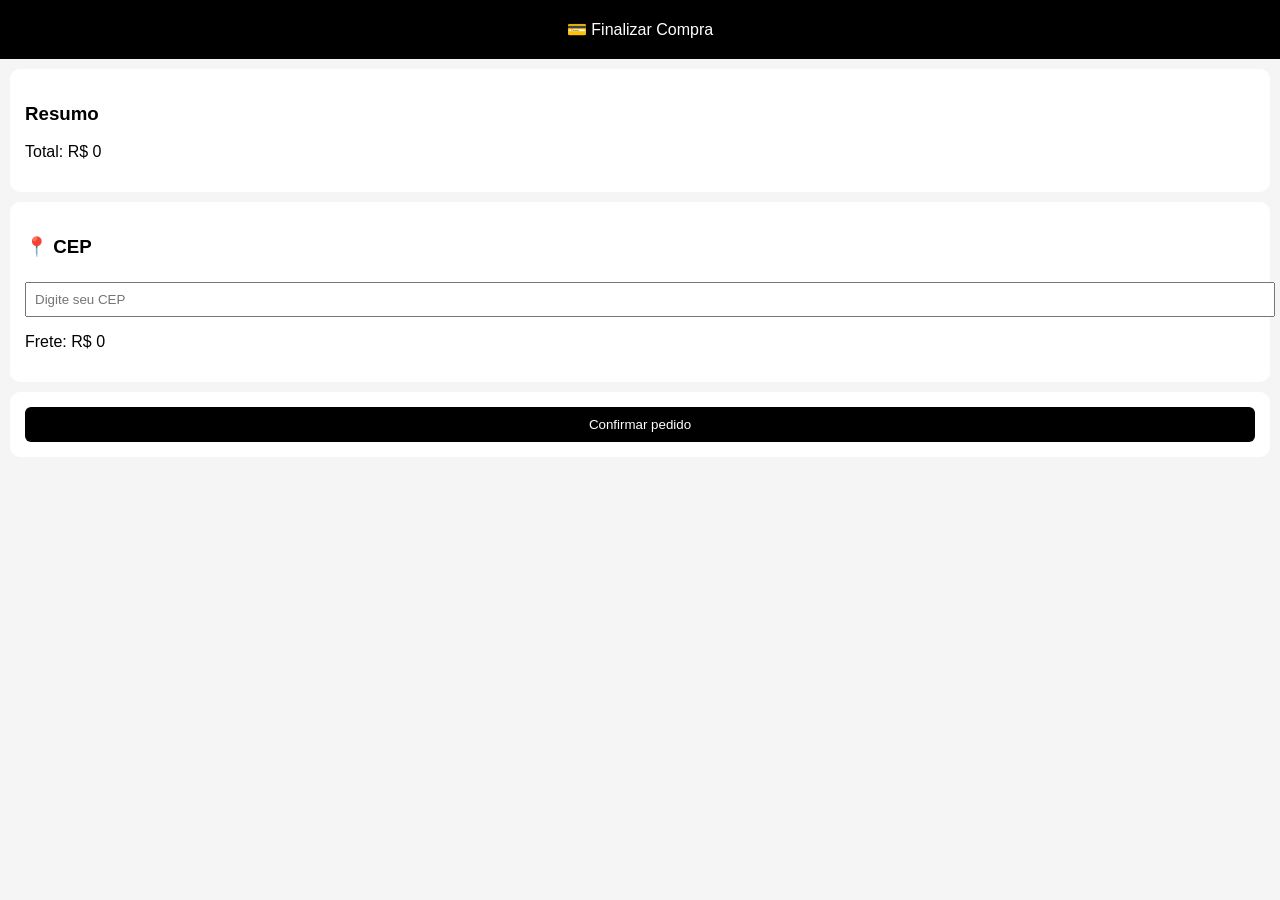
==== checkout.html @ edac12d0 "Create checkout.html" ====
<!DOCTYPE html>
<html lang="pt-br">
<head>
<meta charset="UTF-8">
<meta name="viewport" content="width=device-width, initial-scale=1.0">
<title>Checkout HL APPLE</title>

<style>
body{font-family:Arial;margin:0;background:#f5f5f5}
header{background:#000;color:#fff;padding:20px;text-align:center}

.box{background:#fff;margin:10px;padding:15px;border-radius:10px}

button{background:#000;color:#fff;border:none;padding:10px;width:100%;border-radius:6px}
input{width:100%;padding:8px;margin-top:5px}
</style>
</head>

<body>

<header>💳 Finalizar Compra</header>

<div class="box">
<h3>Resumo</h3>
<p id="resumo"></p>
<p>Total: R$ <span id="total"></span></p>
</div>

<div class="box">
<h3>📍 CEP</h3>
<input id="cep" placeholder="Digite seu CEP" oninput="calcFrete()">
<p>Frete: R$ <span id="frete">0</span></p>
</div>

<div class="box">
<button onclick="finish()">Confirmar pedido</button>
</div>

<script>

let cart = JSON.parse(localStorage.getItem("cart")) || [];
let total = cart.reduce((s,i)=>s+i.price,0);
let frete = 0;

document.getElementById("resumo").innerText =
cart.map(i=>i.name).join(", ");

document.getElementById("total").innerText = total;

function calcFrete(){
let cep = document.getElementById("cep").value;
frete = cep.length >= 8 ? 30 : 0;
document.getElementById("frete").innerText = frete;
}

function finish(){

let pix = "11946796959";
let whatsapp = "5511960934864";

let msg =
"🛒 HL APPLE PEDIDO\n\n" +
"Produtos: " + cart.map(i=>i.name).join(", ") +
"\nTotal: R$ " + total +
"\nFrete: R$ " + frete +
"\n\n💰 PIX: " + pix +
"\nEnviar comprovante após pagamento.";

let url = "https://wa.me/" + whatsapp + "?text=" + encodeURIComponent(msg);

window.open(url);

// salvar pedido no admin
localStorage.setItem("lastOrder", msg);
}

</script>

</body>
</html>
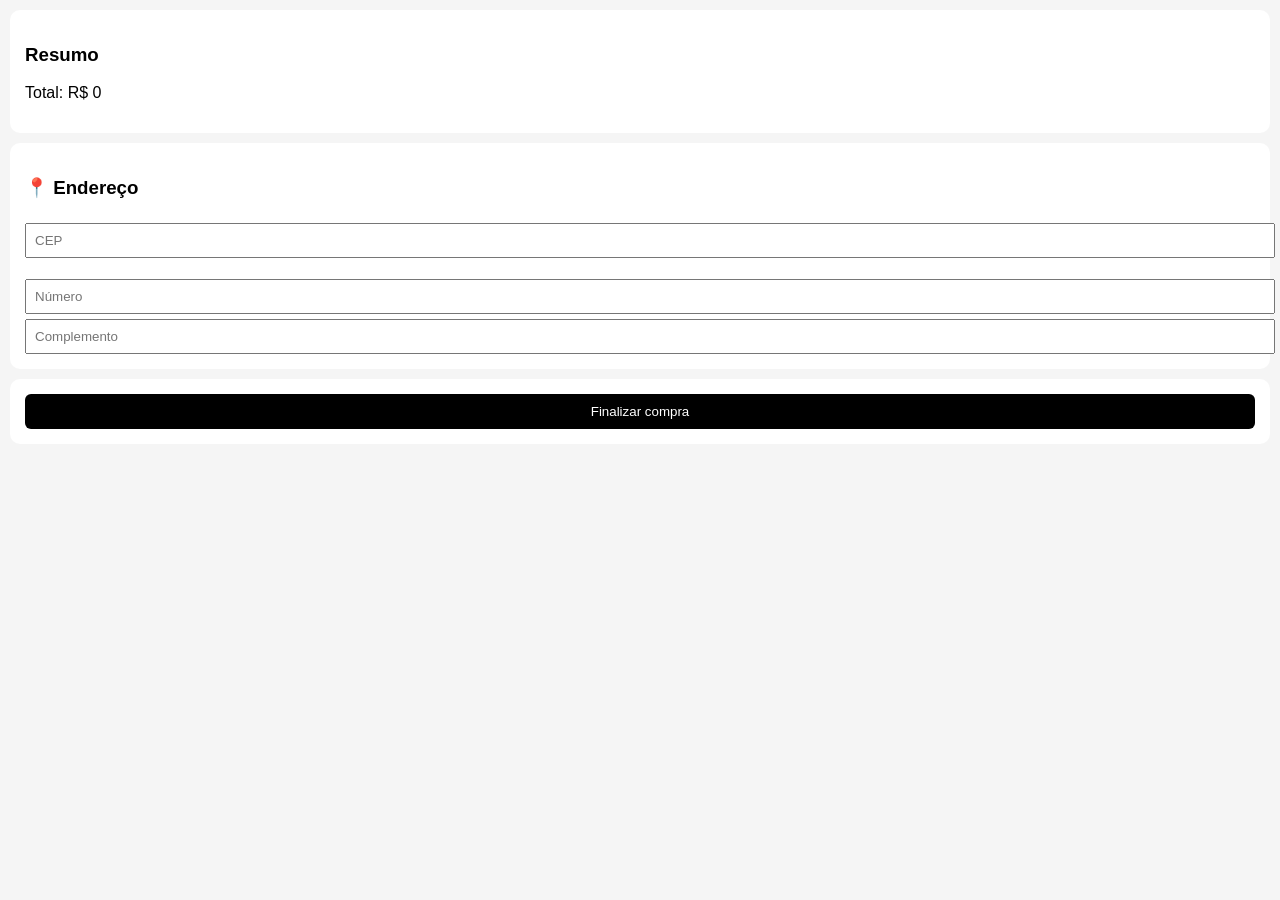
==== commit c26155f4: "Create checkout.html" ====
--- a/checkout.html
+++ b/checkout.html
@@ -2,23 +2,18 @@
 <html lang="pt-br">
 <head>
 <meta charset="UTF-8">
-<meta name="viewport" content="width=device-width, initial-scale=1.0">
 <title>Checkout HL APPLE</title>
 
 <style>
-body{font-family:Arial;margin:0;background:#f5f5f5}
-header{background:#000;color:#fff;padding:20px;text-align:center}
-
+body{font-family:Arial;background:#f5f5f5;margin:0}
 .box{background:#fff;margin:10px;padding:15px;border-radius:10px}
 
+input{width:100%;padding:8px;margin-top:5px}
 button{background:#000;color:#fff;border:none;padding:10px;width:100%;border-radius:6px}
-input{width:100%;padding:8px;margin-top:5px}
 </style>
 </head>
 
 <body>
-
-<header>💳 Finalizar Compra</header>
 
 <div class="box">
 <h3>Resumo</h3>
@@ -27,51 +22,66 @@
 </div>
 
 <div class="box">
-<h3>📍 CEP</h3>
-<input id="cep" placeholder="Digite seu CEP" oninput="calcFrete()">
-<p>Frete: R$ <span id="frete">0</span></p>
+<h3>📍 Endereço</h3>
+<input id="cep" placeholder="CEP" onblur="buscarCEP()">
+<p id="endereco"></p>
+
+<input id="numero" placeholder="Número">
+<input id="complemento" placeholder="Complemento">
 </div>
 
 <div class="box">
-<button onclick="finish()">Confirmar pedido</button>
+<button onclick="finalizar()">Finalizar compra</button>
 </div>
 
 <script>
 
 let cart = JSON.parse(localStorage.getItem("cart")) || [];
 let total = cart.reduce((s,i)=>s+i.price,0);
-let frete = 0;
 
 document.getElementById("resumo").innerText =
 cart.map(i=>i.name).join(", ");
 
 document.getElementById("total").innerText = total;
 
-function calcFrete(){
+// CEP automático
+function buscarCEP(){
 let cep = document.getElementById("cep").value;
-frete = cep.length >= 8 ? 30 : 0;
-document.getElementById("frete").innerText = frete;
+
+fetch(`https://viacep.com.br/ws/${cep}/json/`)
+.then(r=>r.json())
+.then(data=>{
+document.getElementById("endereco").innerText =
+data.logradouro + " - " + data.bairro + " - " + data.localidade;
+});
 }
 
-function finish(){
+function finalizar(){
 
+let whatsapp = "5511960934864";
 let pix = "11946796959";
-let whatsapp = "5511960934864";
+
+// PEDIDO AUTOMÁTICO 334+
+let pedido = localStorage.getItem("pedido") || 333;
+pedido = parseInt(pedido) + 1;
+localStorage.setItem("pedido", pedido);
+
+let endereco = document.getElementById("endereco").innerText;
+let numero = document.getElementById("numero").value;
+let comp = document.getElementById("complemento").value;
 
 let msg =
-"🛒 HL APPLE PEDIDO\n\n" +
-"Produtos: " + cart.map(i=>i.name).join(", ") +
+"🛒 HL APPLE PEDIDO #" + pedido +
+"\n\nProdutos: " + cart.map(i=>i.name).join(", ") +
 "\nTotal: R$ " + total +
-"\nFrete: R$ " + frete +
-"\n\n💰 PIX: " + pix +
-"\nEnviar comprovante após pagamento.";
+"\nEndereço: " + endereco +
+", Nº " + numero +
+" - " + comp +
+"\n\n💰 PIX: " + pix;
 
 let url = "https://wa.me/" + whatsapp + "?text=" + encodeURIComponent(msg);
 
 window.open(url);
-
-// salvar pedido no admin
-localStorage.setItem("lastOrder", msg);
 }
 
 </script>
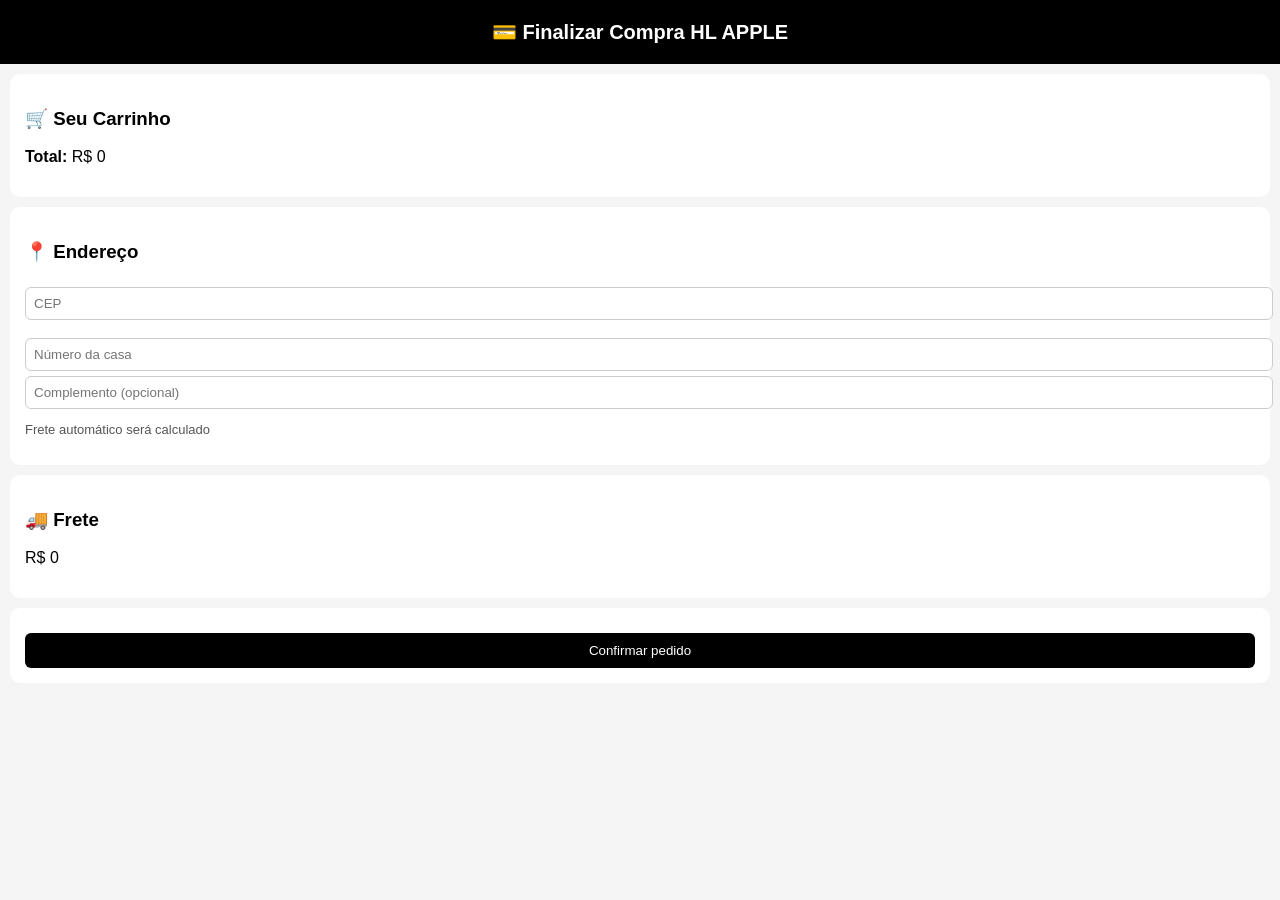
==== commit f640ba07: "Create checkout.html" ====
--- a/checkout.html
+++ b/checkout.html
@@ -2,49 +2,115 @@
 <html lang="pt-br">
 <head>
 <meta charset="UTF-8">
+<meta name="viewport" content="width=device-width, initial-scale=1.0">
 <title>Checkout HL APPLE</title>
 
 <style>
-body{font-family:Arial;background:#f5f5f5;margin:0}
+body{font-family:Arial;margin:0;background:#f5f5f5}
+
+header{background:#000;color:#fff;padding:20px;text-align:center;font-size:20px;font-weight:bold}
+
 .box{background:#fff;margin:10px;padding:15px;border-radius:10px}
 
-input{width:100%;padding:8px;margin-top:5px}
-button{background:#000;color:#fff;border:none;padding:10px;width:100%;border-radius:6px}
+.item{
+border-bottom:1px solid #ddd;
+padding:10px 0;
+}
+
+button{
+background:#000;
+color:#fff;
+border:none;
+padding:10px;
+width:100%;
+border-radius:6px;
+margin-top:10px;
+cursor:pointer;
+}
+
+input{
+width:100%;
+padding:8px;
+margin-top:5px;
+border-radius:6px;
+border:1px solid #ccc;
+}
+
+.small{font-size:13px;color:#555}
+.red{color:red;cursor:pointer}
 </style>
 </head>
 
 <body>
 
+<header>💳 Finalizar Compra HL APPLE</header>
+
 <div class="box">
-<h3>Resumo</h3>
-<p id="resumo"></p>
-<p>Total: R$ <span id="total"></span></p>
+<h3>🛒 Seu Carrinho</h3>
+<div id="cart"></div>
+<p><b>Total:</b> R$ <span id="total">0</span></p>
 </div>
 
 <div class="box">
 <h3>📍 Endereço</h3>
+
 <input id="cep" placeholder="CEP" onblur="buscarCEP()">
-<p id="endereco"></p>
+<p id="endereco" class="small"></p>
 
-<input id="numero" placeholder="Número">
-<input id="complemento" placeholder="Complemento">
+<input id="numero" placeholder="Número da casa">
+<input id="complemento" placeholder="Complemento (opcional)">
+
+<p class="small">Frete automático será calculado</p>
 </div>
 
 <div class="box">
-<button onclick="finalizar()">Finalizar compra</button>
+<h3>🚚 Frete</h3>
+<p>R$ <span id="frete">0</span></p>
+</div>
+
+<div class="box">
+<button onclick="finalizar()">Confirmar pedido</button>
 </div>
 
 <script>
 
 let cart = JSON.parse(localStorage.getItem("cart")) || [];
-let total = cart.reduce((s,i)=>s+i.price,0);
+let total = 0;
+let frete = 0;
 
-document.getElementById("resumo").innerText =
-cart.map(i=>i.name).join(", ");
+// PEDIDO INICIAL 334+
+let pedido = localStorage.getItem("pedidoHL") || 333;
+pedido = parseInt(pedido) + 1;
+localStorage.setItem("pedidoHL", pedido);
 
+function renderCart(){
+
+let html = "";
+
+cart.forEach((item,index)=>{
+html += `
+<div class="item">
+<b>${item.name}</b><br>
+${item.storage || ""} ${item.color || ""}<br>
+R$ ${item.price}<br>
+<span class="red" onclick="removeItem(${index})">Remover</span>
+</div>
+`;
+});
+
+total = cart.reduce((s,i)=>s+i.price,0);
+
+document.getElementById("cart").innerHTML = html;
 document.getElementById("total").innerText = total;
 
-// CEP automático
+}
+
+function removeItem(i){
+cart.splice(i,1);
+localStorage.setItem("cart",JSON.stringify(cart));
+renderCart();
+}
+
 function buscarCEP(){
 let cep = document.getElementById("cep").value;
 
@@ -53,7 +119,13 @@
 .then(data=>{
 document.getElementById("endereco").innerText =
 data.logradouro + " - " + data.bairro + " - " + data.localidade;
+calcFrete();
 });
+}
+
+function calcFrete(){
+frete = cart.length > 0 ? 25 : 0;
+document.getElementById("frete").innerText = frete;
 }
 
 function finalizar(){
@@ -61,28 +133,41 @@
 let whatsapp = "5511960934864";
 let pix = "11946796959";
 
-// PEDIDO AUTOMÁTICO 334+
-let pedido = localStorage.getItem("pedido") || 333;
-pedido = parseInt(pedido) + 1;
-localStorage.setItem("pedido", pedido);
-
 let endereco = document.getElementById("endereco").innerText;
 let numero = document.getElementById("numero").value;
 let comp = document.getElementById("complemento").value;
 
 let msg =
 "🛒 HL APPLE PEDIDO #" + pedido +
-"\n\nProdutos: " + cart.map(i=>i.name).join(", ") +
-"\nTotal: R$ " + total +
-"\nEndereço: " + endereco +
+"\n\nProdutos:\n" +
+cart.map(i=>"• "+i.name+" "+(i.storage||"")+" "+(i.color||"")).join("\n") +
+"\n\nTotal: R$ " + total +
+"\nFrete: R$ " + frete +
+"\n\nEndereço: " + endereco +
 ", Nº " + numero +
 " - " + comp +
-"\n\n💰 PIX: " + pix;
+"\n\n💰 PIX: " + pix +
+"\n\n📦 Pedido em processamento.";
 
 let url = "https://wa.me/" + whatsapp + "?text=" + encodeURIComponent(msg);
 
 window.open(url);
+
+// limpar carrinho após pedido
+localStorage.removeItem("cart");
+
+// página de confirmação
+document.body.innerHTML = `
+<div style="font-family:Arial;text-align:center;padding:50px">
+<h1>🎉 Pedido Confirmado!</h1>
+<p>Seu pedido #${pedido} foi enviado.</p>
+<p>Você será atendido no WhatsApp.</p>
+</div>
+`;
+
 }
+
+renderCart();
 
 </script>
 
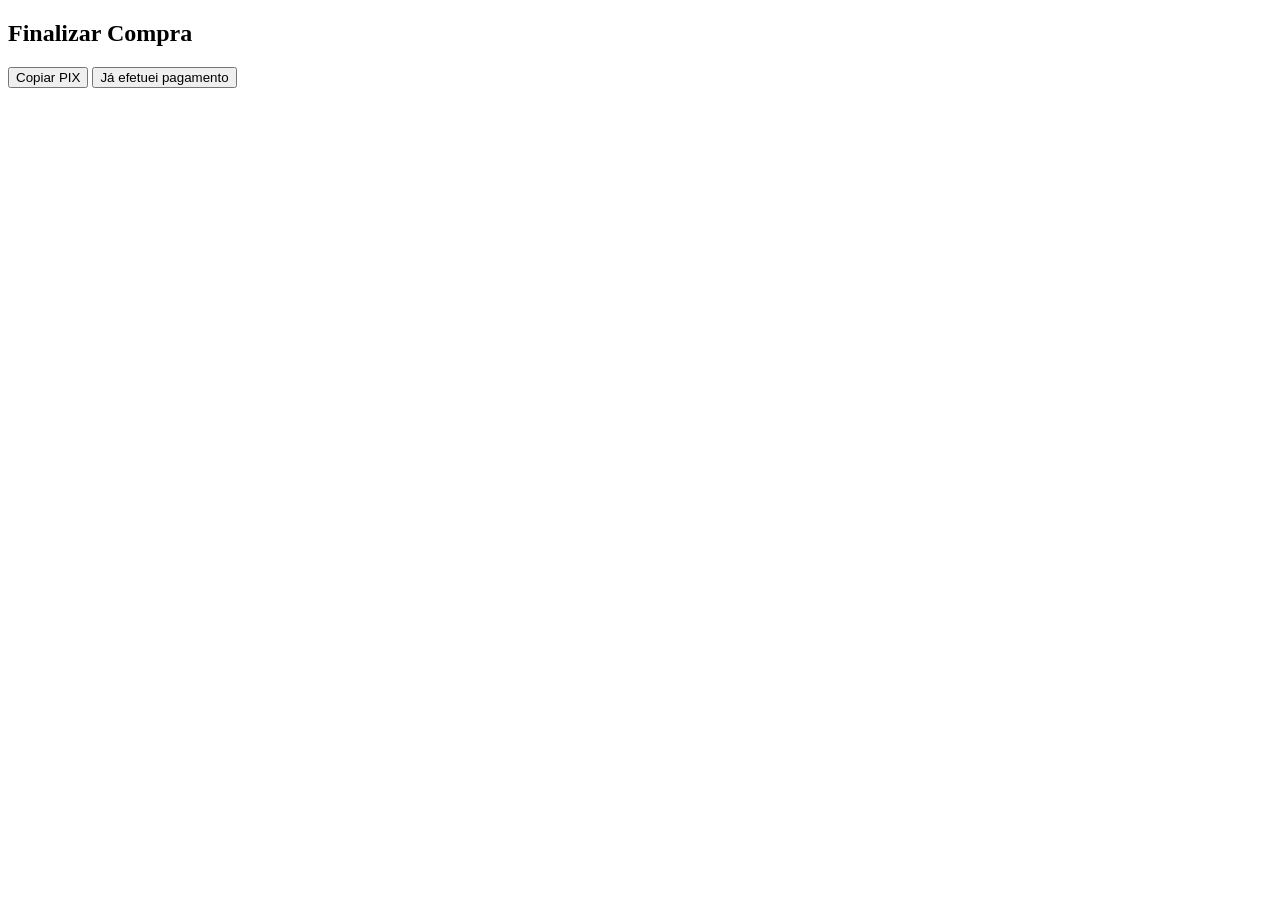
==== commit cbc2863c: "Create checkout.html" ====
--- a/checkout.html
+++ b/checkout.html
@@ -1,175 +1,18 @@
 <!DOCTYPE html>
-<html lang="pt-br">
+<html>
 <head>
-<meta charset="UTF-8">
-<meta name="viewport" content="width=device-width, initial-scale=1.0">
-<title>Checkout HL APPLE</title>
-
-<style>
-body{font-family:Arial;margin:0;background:#f5f5f5}
-
-header{background:#000;color:#fff;padding:20px;text-align:center;font-size:20px;font-weight:bold}
-
-.box{background:#fff;margin:10px;padding:15px;border-radius:10px}
-
-.item{
-border-bottom:1px solid #ddd;
-padding:10px 0;
-}
-
-button{
-background:#000;
-color:#fff;
-border:none;
-padding:10px;
-width:100%;
-border-radius:6px;
-margin-top:10px;
-cursor:pointer;
-}
-
-input{
-width:100%;
-padding:8px;
-margin-top:5px;
-border-radius:6px;
-border:1px solid #ccc;
-}
-
-.small{font-size:13px;color:#555}
-.red{color:red;cursor:pointer}
-</style>
+<title>Checkout</title>
 </head>
-
 <body>
 
-<header>💳 Finalizar Compra HL APPLE</header>
+<h2>Finalizar Compra</h2>
 
-<div class="box">
-<h3>🛒 Seu Carrinho</h3>
-<div id="cart"></div>
-<p><b>Total:</b> R$ <span id="total">0</span></p>
-</div>
+<div id="info"></div>
 
-<div class="box">
-<h3>📍 Endereço</h3>
+<button onclick="copiarPIX()">Copiar PIX</button>
+<button onclick="whatsapp()">Já efetuei pagamento</button>
 
-<input id="cep" placeholder="CEP" onblur="buscarCEP()">
-<p id="endereco" class="small"></p>
-
-<input id="numero" placeholder="Número da casa">
-<input id="complemento" placeholder="Complemento (opcional)">
-
-<p class="small">Frete automático será calculado</p>
-</div>
-
-<div class="box">
-<h3>🚚 Frete</h3>
-<p>R$ <span id="frete">0</span></p>
-</div>
-
-<div class="box">
-<button onclick="finalizar()">Confirmar pedido</button>
-</div>
-
-<script>
-
-let cart = JSON.parse(localStorage.getItem("cart")) || [];
-let total = 0;
-let frete = 0;
-
-// PEDIDO INICIAL 334+
-let pedido = localStorage.getItem("pedidoHL") || 333;
-pedido = parseInt(pedido) + 1;
-localStorage.setItem("pedidoHL", pedido);
-
-function renderCart(){
-
-let html = "";
-
-cart.forEach((item,index)=>{
-html += `
-<div class="item">
-<b>${item.name}</b><br>
-${item.storage || ""} ${item.color || ""}<br>
-R$ ${item.price}<br>
-<span class="red" onclick="removeItem(${index})">Remover</span>
-</div>
-`;
-});
-
-total = cart.reduce((s,i)=>s+i.price,0);
-
-document.getElementById("cart").innerHTML = html;
-document.getElementById("total").innerText = total;
-
-}
-
-function removeItem(i){
-cart.splice(i,1);
-localStorage.setItem("cart",JSON.stringify(cart));
-renderCart();
-}
-
-function buscarCEP(){
-let cep = document.getElementById("cep").value;
-
-fetch(`https://viacep.com.br/ws/${cep}/json/`)
-.then(r=>r.json())
-.then(data=>{
-document.getElementById("endereco").innerText =
-data.logradouro + " - " + data.bairro + " - " + data.localidade;
-calcFrete();
-});
-}
-
-function calcFrete(){
-frete = cart.length > 0 ? 25 : 0;
-document.getElementById("frete").innerText = frete;
-}
-
-function finalizar(){
-
-let whatsapp = "5511960934864";
-let pix = "11946796959";
-
-let endereco = document.getElementById("endereco").innerText;
-let numero = document.getElementById("numero").value;
-let comp = document.getElementById("complemento").value;
-
-let msg =
-"🛒 HL APPLE PEDIDO #" + pedido +
-"\n\nProdutos:\n" +
-cart.map(i=>"• "+i.name+" "+(i.storage||"")+" "+(i.color||"")).join("\n") +
-"\n\nTotal: R$ " + total +
-"\nFrete: R$ " + frete +
-"\n\nEndereço: " + endereco +
-", Nº " + numero +
-" - " + comp +
-"\n\n💰 PIX: " + pix +
-"\n\n📦 Pedido em processamento.";
-
-let url = "https://wa.me/" + whatsapp + "?text=" + encodeURIComponent(msg);
-
-window.open(url);
-
-// limpar carrinho após pedido
-localStorage.removeItem("cart");
-
-// página de confirmação
-document.body.innerHTML = `
-<div style="font-family:Arial;text-align:center;padding:50px">
-<h1>🎉 Pedido Confirmado!</h1>
-<p>Seu pedido #${pedido} foi enviado.</p>
-<p>Você será atendido no WhatsApp.</p>
-</div>
-`;
-
-}
-
-renderCart();
-
-</script>
+<script src="checkout.js"></script>
 
 </body>
 </html>
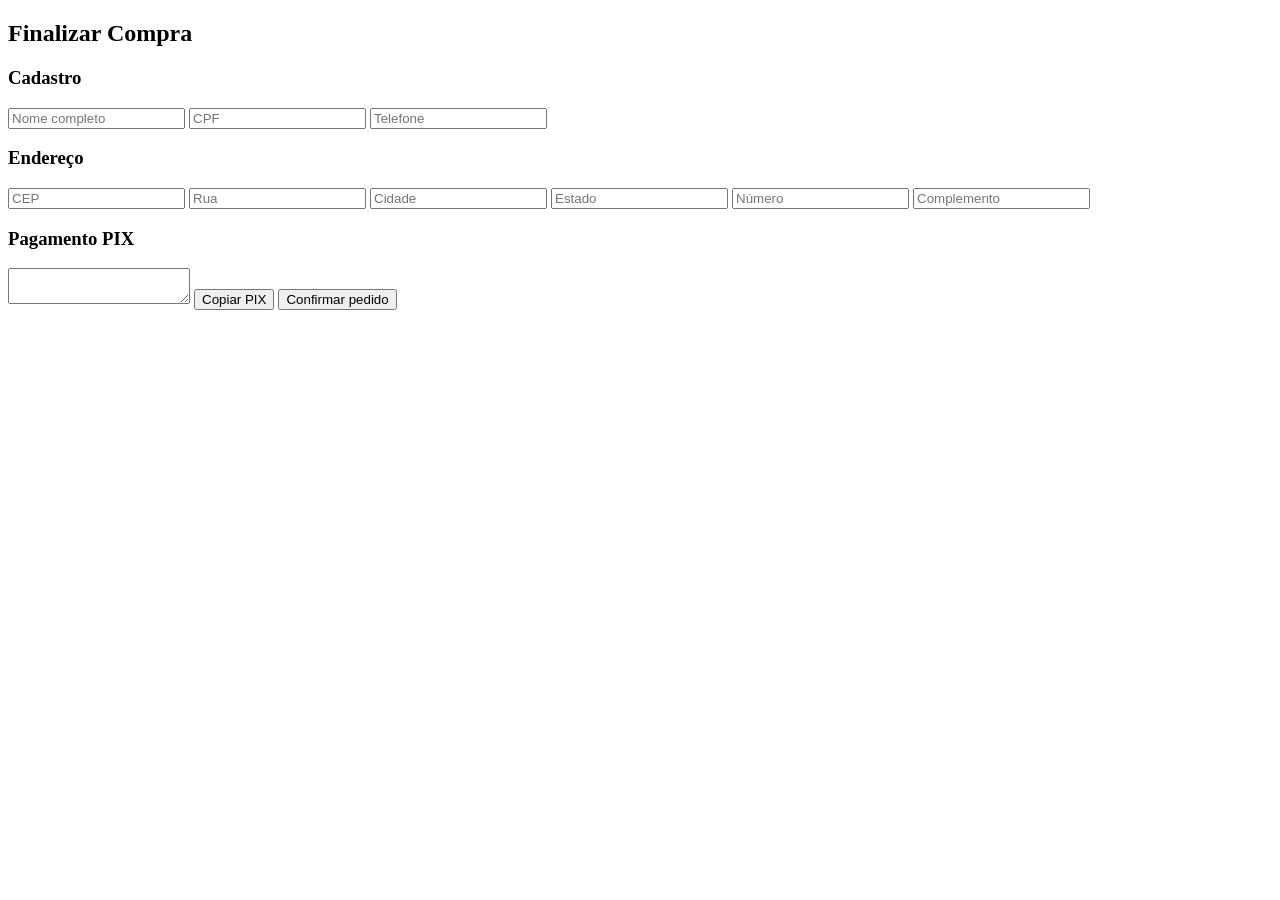
==== commit 9a1ef660: "Create checkout.html" ====
--- a/checkout.html
+++ b/checkout.html
@@ -1,17 +1,47 @@
 <!DOCTYPE html>
 <html>
 <head>
+<meta charset="UTF-8">
 <title>Checkout</title>
+<link rel="stylesheet" href="style.css">
 </head>
+
 <body>
+
+<div class="checkout">
 
 <h2>Finalizar Compra</h2>
 
-<div id="info"></div>
+<div id="resume"></div>
 
-<button onclick="copiarPIX()">Copiar PIX</button>
-<button onclick="whatsapp()">Já efetuei pagamento</button>
+<h3>Cadastro</h3>
 
+<input id="name" placeholder="Nome completo">
+<input id="cpf" placeholder="CPF">
+<input id="phone" placeholder="Telefone">
+
+<h3>Endereço</h3>
+
+<input id="cep" placeholder="CEP" onblur="cep(this.value)">
+<input id="street" placeholder="Rua">
+<input id="city" placeholder="Cidade">
+<input id="state" placeholder="Estado">
+<input id="number" placeholder="Número">
+<input id="extra" placeholder="Complemento">
+
+<h3>Pagamento PIX</h3>
+
+<textarea id="pix"></textarea>
+
+<button onclick="copy()">Copiar PIX</button>
+
+<button class="green" onclick="finish()">
+Confirmar pedido
+</button>
+
+</div>
+
+<script src="products.js"></script>
 <script src="checkout.js"></script>
 
 </body>
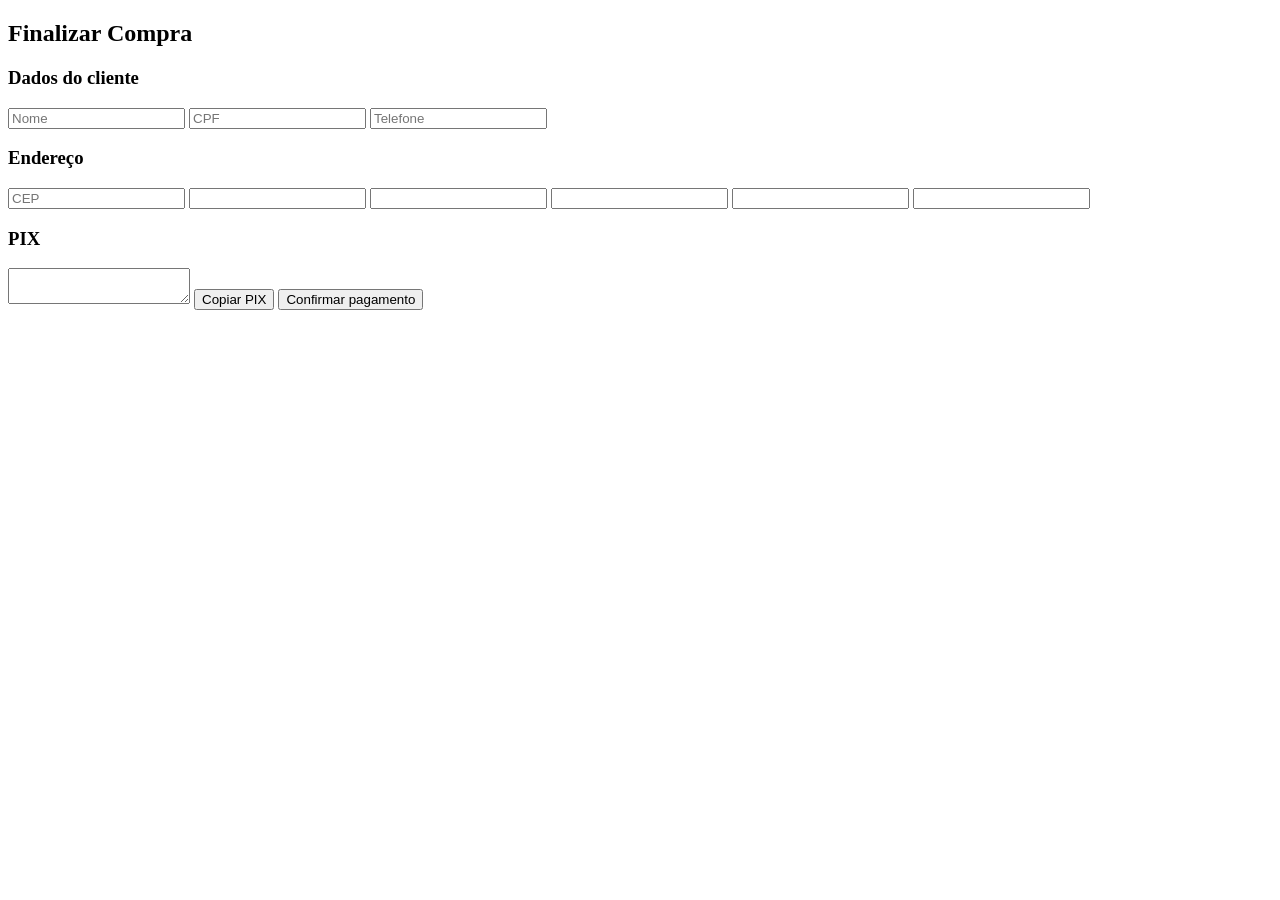
==== commit 7cb031b1: "Create checkout.html" ====
--- a/checkout.html
+++ b/checkout.html
@@ -12,36 +12,36 @@
 
 <h2>Finalizar Compra</h2>
 
-<div id="resume"></div>
+<h3 id="product"></h3>
+<p id="price"></p>
 
-<h3>Cadastro</h3>
+<h3>Dados do cliente</h3>
 
-<input id="name" placeholder="Nome completo">
+<input id="name" placeholder="Nome">
 <input id="cpf" placeholder="CPF">
 <input id="phone" placeholder="Telefone">
 
 <h3>Endereço</h3>
 
-<input id="cep" placeholder="CEP" onblur="cep(this.value)">
-<input id="street" placeholder="Rua">
-<input id="city" placeholder="Cidade">
-<input id="state" placeholder="Estado">
-<input id="number" placeholder="Número">
-<input id="extra" placeholder="Complemento">
+<input id="cep" placeholder="CEP" onblur="getCEP(this.value)">
+<input id="street">
+<input id="city">
+<input id="state">
+<input id="number">
+<input id="extra">
 
-<h3>Pagamento PIX</h3>
+<h3>PIX</h3>
 
 <textarea id="pix"></textarea>
 
-<button onclick="copy()">Copiar PIX</button>
+<button onclick="copyPIX()">Copiar PIX</button>
 
 <button class="green" onclick="finish()">
-Confirmar pedido
+Confirmar pagamento
 </button>
 
 </div>
 
-<script src="products.js"></script>
 <script src="checkout.js"></script>
 
 </body>
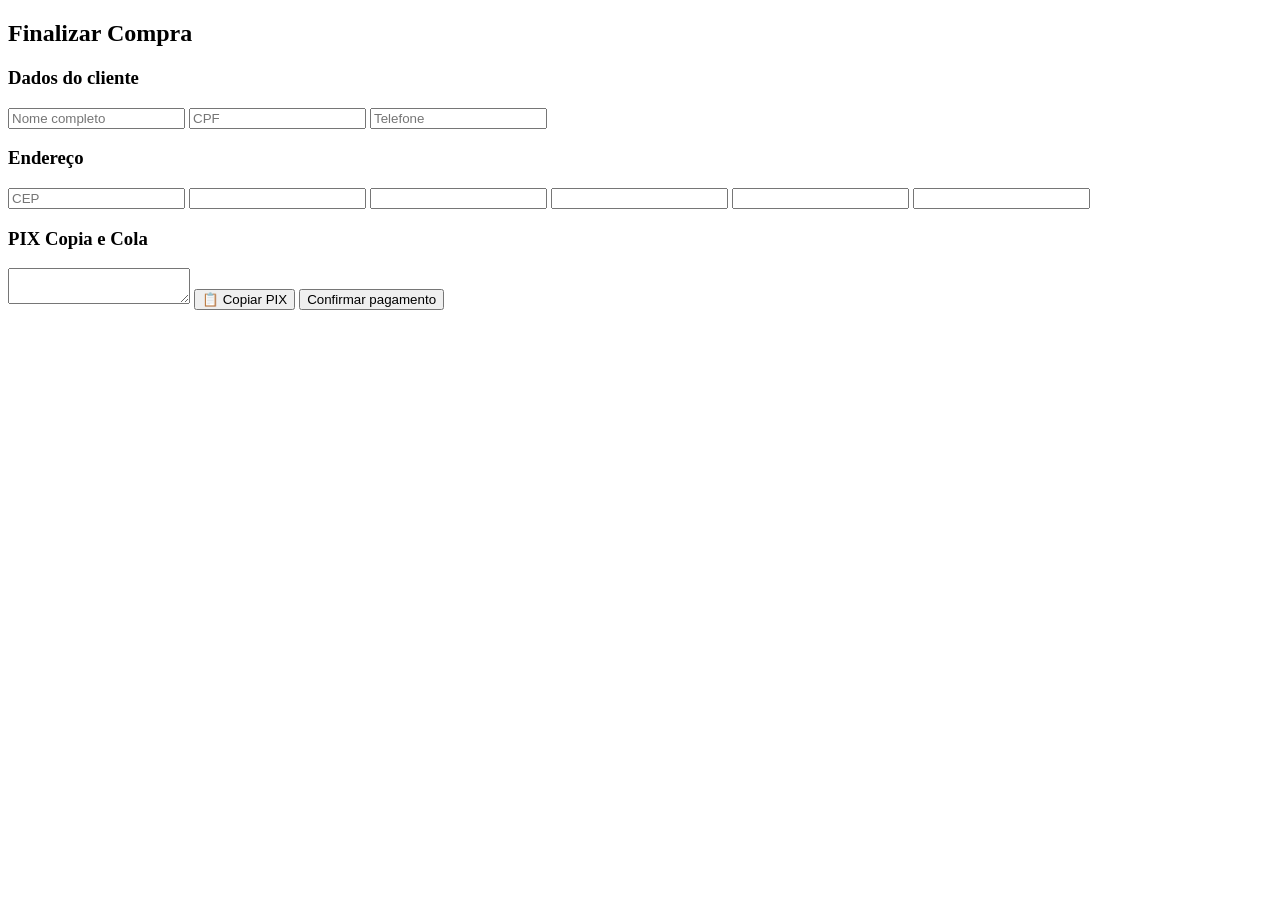
==== commit d6d7aae3: "Create checkout.html" ====
--- a/checkout.html
+++ b/checkout.html
@@ -1,5 +1,5 @@
 <!DOCTYPE html>
-<html>
+<html lang="pt-br">
 <head>
 <meta charset="UTF-8">
 <title>Checkout</title>
@@ -17,7 +17,7 @@
 
 <h3>Dados do cliente</h3>
 
-<input id="name" placeholder="Nome">
+<input id="name" placeholder="Nome completo">
 <input id="cpf" placeholder="CPF">
 <input id="phone" placeholder="Telefone">
 
@@ -30,11 +30,11 @@
 <input id="number">
 <input id="extra">
 
-<h3>PIX</h3>
+<h3>PIX Copia e Cola</h3>
 
-<textarea id="pix"></textarea>
+<textarea id="pix" readonly></textarea>
 
-<button onclick="copyPIX()">Copiar PIX</button>
+<button onclick="copyPIX()">📋 Copiar PIX</button>
 
 <button class="green" onclick="finish()">
 Confirmar pagamento
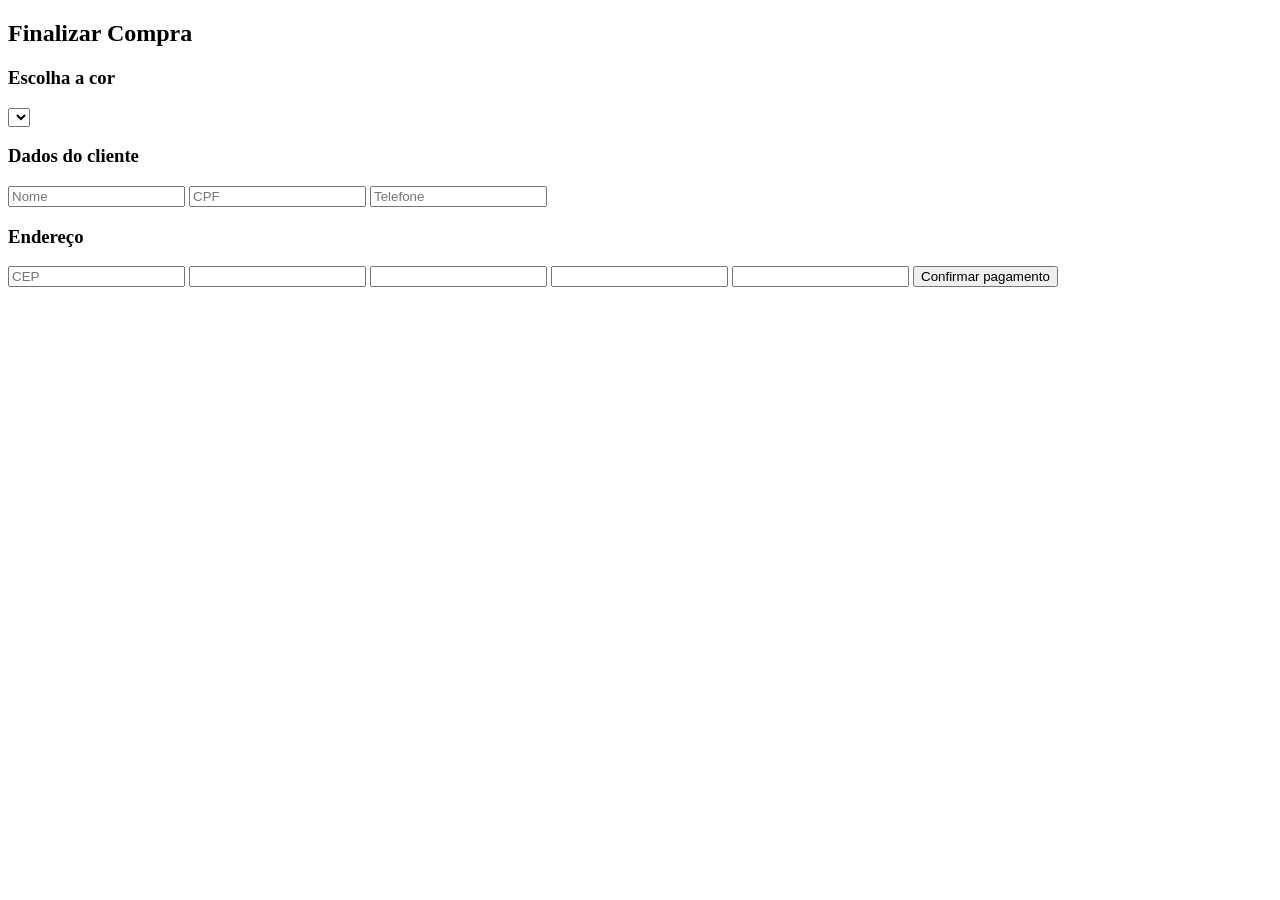
==== commit 3aec0ff0: "Create checkout.html" ====
--- a/checkout.html
+++ b/checkout.html
@@ -15,9 +15,12 @@
 <h3 id="product"></h3>
 <p id="price"></p>
 
+<h3>Escolha a cor</h3>
+<select id="color"></select>
+
 <h3>Dados do cliente</h3>
 
-<input id="name" placeholder="Nome completo">
+<input id="name" placeholder="Nome">
 <input id="cpf" placeholder="CPF">
 <input id="phone" placeholder="Telefone">
 
@@ -28,15 +31,16 @@
 <input id="city">
 <input id="state">
 <input id="number">
-<input id="extra">
 
+<!-- PIX oculto -->
+<div id="pixBox" style="display:none;">
 <h3>PIX Copia e Cola</h3>
-
 <textarea id="pix" readonly></textarea>
 
 <button onclick="copyPIX()">📋 Copiar PIX</button>
+</div>
 
-<button class="green" onclick="finish()">
+<button class="green" onclick="showPIX()">
 Confirmar pagamento
 </button>
 
